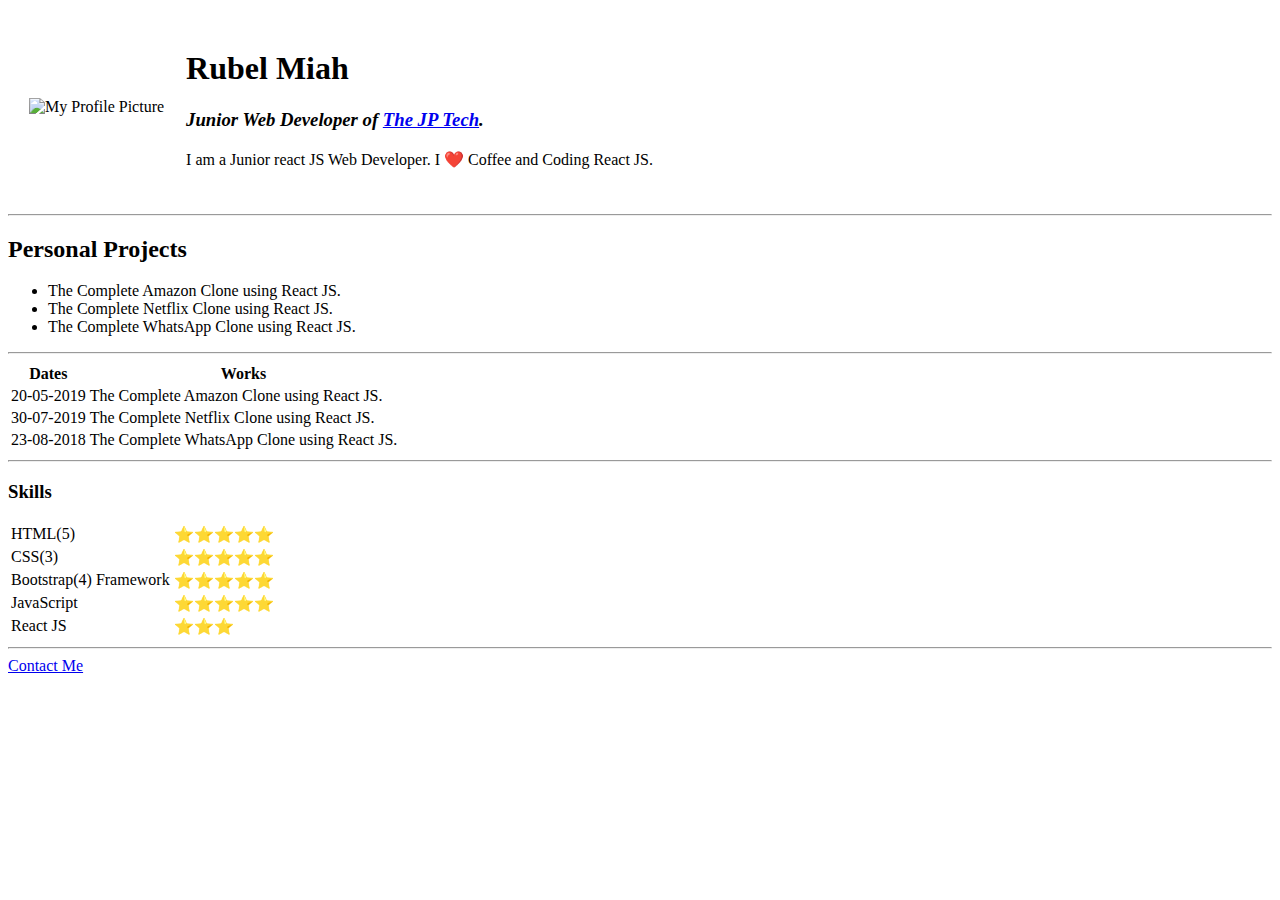
==== index.html @ 75da111e "Added initial CV website files" ====
<!DOCTYPE html>
<html lang="en">

<head>
    <meta charset="UTF-8">
    <meta name="viewport" content="width=device-width, initial-scale=1.0">
    <title>Rubel's Personal Site</title>
</head>

<body>
    <table cellspacing="20">
        <tr>
            <td><img src="https://fiverr-res.cloudinary.com/t_profile_original,q_auto,f_auto/attachments/profile/photo/ac4d8c9c44b011e72e71bcc5dc375f45-1598389032845/fe1710b2-6e19-4a75-9e1b-7a7e4301b862.png" alt="My Profile Picture"></td>
            <td>
                <h1>Rubel Miah</h1>
                <h3><i>Junior Web Developer of <a href="#">The JP Tech</a>.</i></h3>
                <p>I am a Junior react JS Web Developer. I ❤️ Coffee and Coding React JS.</p>
            </td>
        </tr>
    </table>

    <hr>
    <h2>Personal Projects</h2>
    <ul>
        <li>The Complete Amazon Clone using React JS.</li>
        <li>The Complete Netflix Clone using React JS.</li>
        <li>The Complete WhatsApp Clone using React JS.</li>
    </ul>

    <hr>

    <table>
        <thead>
            <tr>
                <th>Dates</th>
                <th>Works</th>
            </tr>
        </thead>
        <tbody>
            <tr>
                <td>20-05-2019</td>
                <td>The Complete Amazon Clone using React JS.</td>
            </tr>
            <tr>
                <td>30-07-2019</td>
                <td>The Complete Netflix Clone using React JS.</td>
            </tr>
            <tr>
                <td>23-08-2018</td>
                <td>The Complete WhatsApp Clone using React JS.</td>
            </tr> 
        </tbody>
    </table>
    <hr>
    <h3>Skills</h3>

    <table>
        <tr>
            <td>HTML(5)</td>
            <td>⭐⭐⭐⭐⭐</td>
        </tr>
        <tr>
            <td>CSS(3)</td>
            <td>⭐⭐⭐⭐⭐</td>
        </tr>
        <tr>
            <td>Bootstrap(4) Framework</td>
            <td>⭐⭐⭐⭐⭐</td>
        </tr>
        <tr>
            <td>JavaScript</td>
            <td>⭐⭐⭐⭐⭐</td>
        </tr>
        <tr>
            <td>React JS</td>
            <td>⭐⭐⭐</td>
        </tr>
    </table>

    <hr>
    <a href="contact.html">Contact Me</a>


</body>

</html>
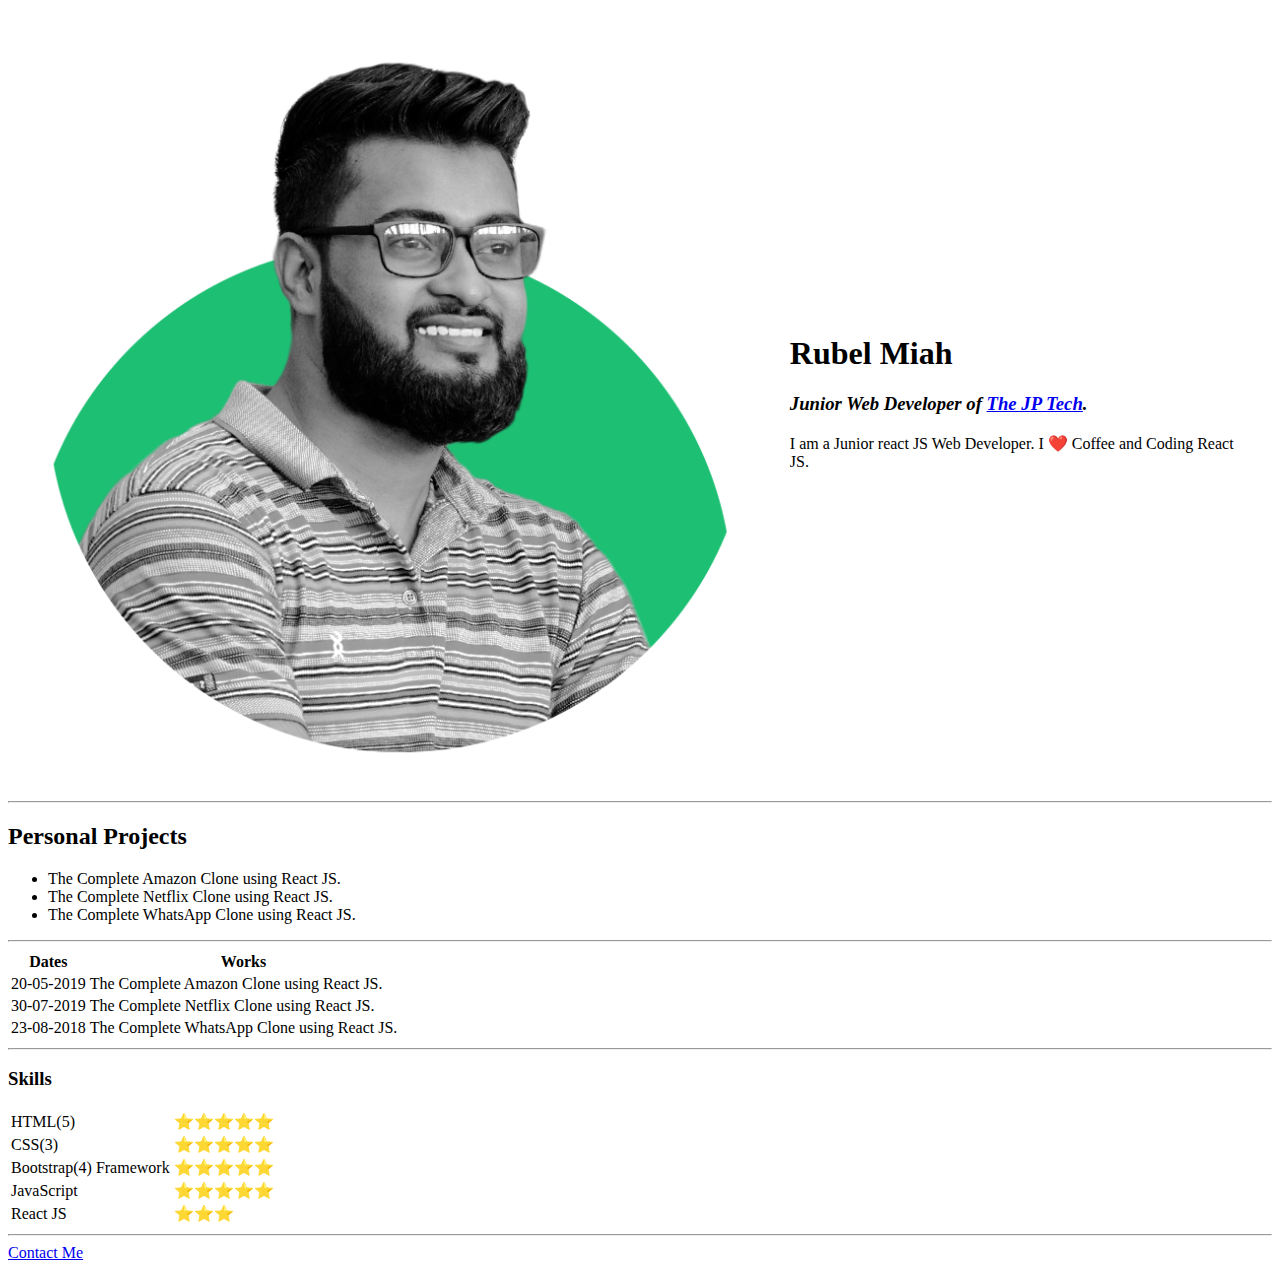
==== commit 948ee1fe: "Update index.html" ====
--- a/index.html
+++ b/index.html
@@ -10,7 +10,7 @@
 <body>
     <table cellspacing="20">
         <tr>
-            <td><img src="https://fiverr-res.cloudinary.com/t_profile_original,q_auto,f_auto/attachments/profile/photo/ac4d8c9c44b011e72e71bcc5dc375f45-1598389032845/fe1710b2-6e19-4a75-9e1b-7a7e4301b862.png" alt="My Profile Picture"></td>
+            <td><img src="rubel.png" alt="My Profile Picture" style="width: 100%;"></td>
             <td>
                 <h1>Rubel Miah</h1>
                 <h3><i>Junior Web Developer of <a href="#">The JP Tech</a>.</i></h3>
@@ -83,4 +83,4 @@
 
 </body>
 
-</html>+</html>
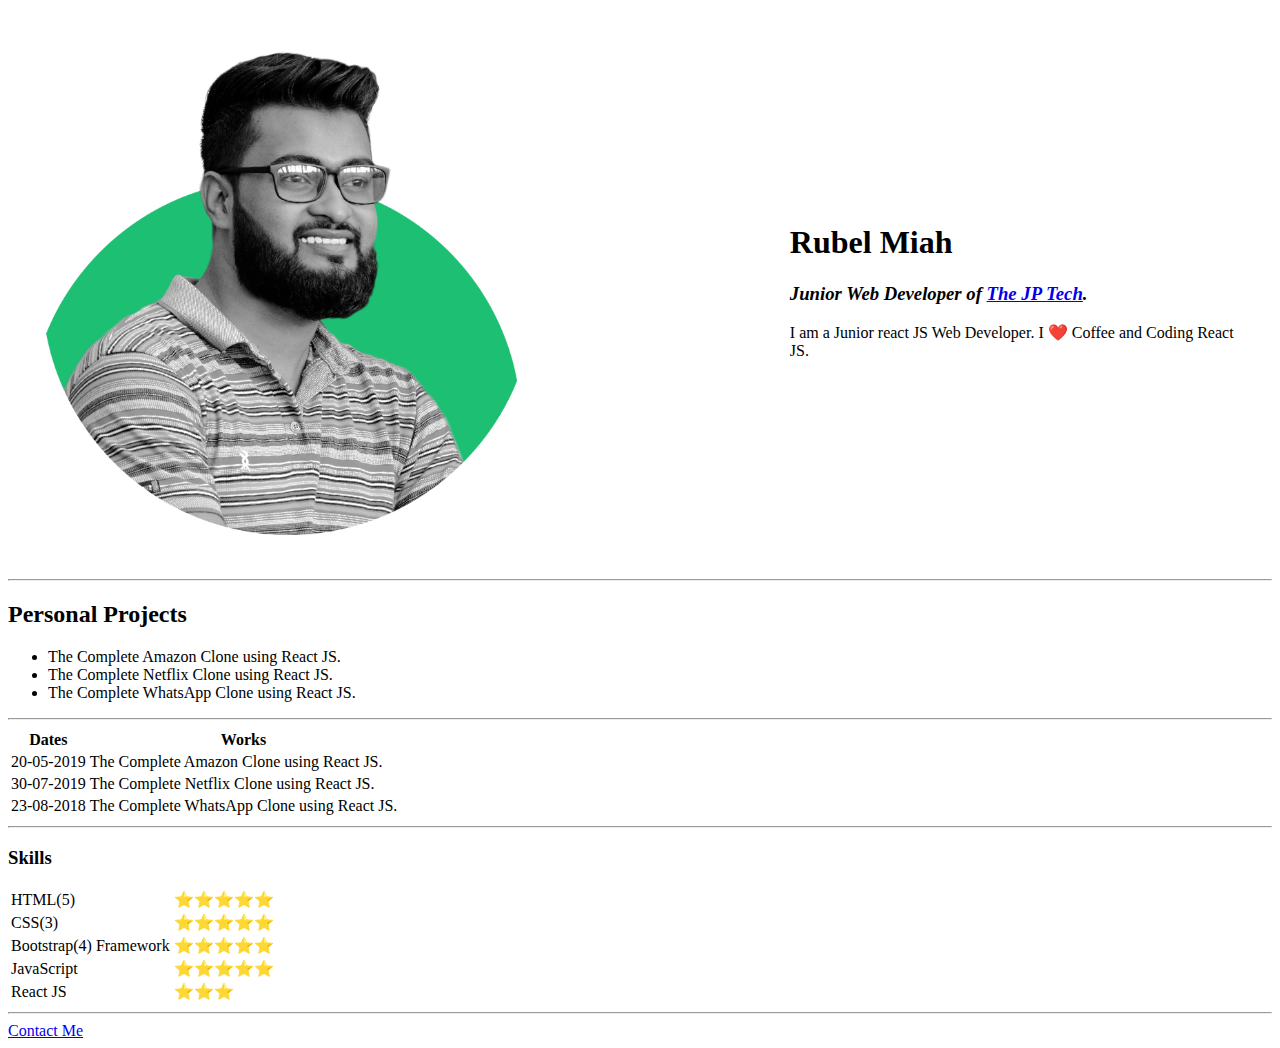
==== commit 08ef9dc5: "Update index.html" ====
--- a/index.html
+++ b/index.html
@@ -10,7 +10,7 @@
 <body>
     <table cellspacing="20">
         <tr>
-            <td><img src="rubel.png" alt="My Profile Picture" style="width: 100%;"></td>
+            <td><img src="rubel.png" alt="My Profile Picture" style="width: 70%;"></td>
             <td>
                 <h1>Rubel Miah</h1>
                 <h3><i>Junior Web Developer of <a href="#">The JP Tech</a>.</i></h3>
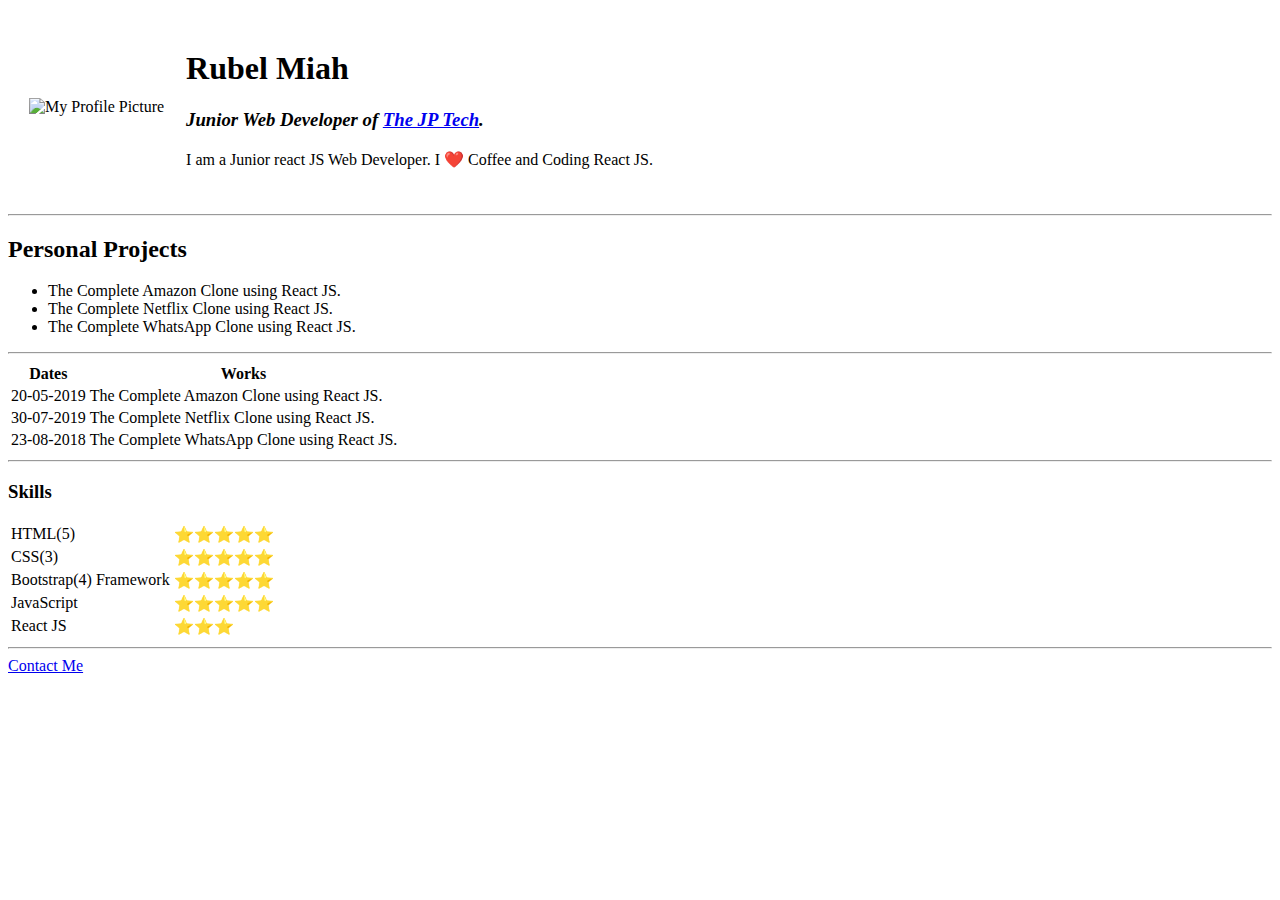
==== commit 125e8536: "Update index.html" ====
--- a/index.html
+++ b/index.html
@@ -10,8 +10,8 @@
 <body>
     <table cellspacing="20">
         <tr>
-            <td><img src="rubel.png" alt="My Profile Picture" style="width: 70%;"></td>
-            <td>
+            <td><img src="https://fiverr-res.cloudinary.com/t_profile_original,q_auto,f_auto/attachments/profile/photo/ac4d8c9c44b011e72e71bcc5dc375f45-1598389032845/fe1710b2-6e19-4a75-9e1b-7a7e4301b862.png" alt="My Profile Picture"></td>
+            <td style="pa">
                 <h1>Rubel Miah</h1>
                 <h3><i>Junior Web Developer of <a href="#">The JP Tech</a>.</i></h3>
                 <p>I am a Junior react JS Web Developer. I ❤️ Coffee and Coding React JS.</p>
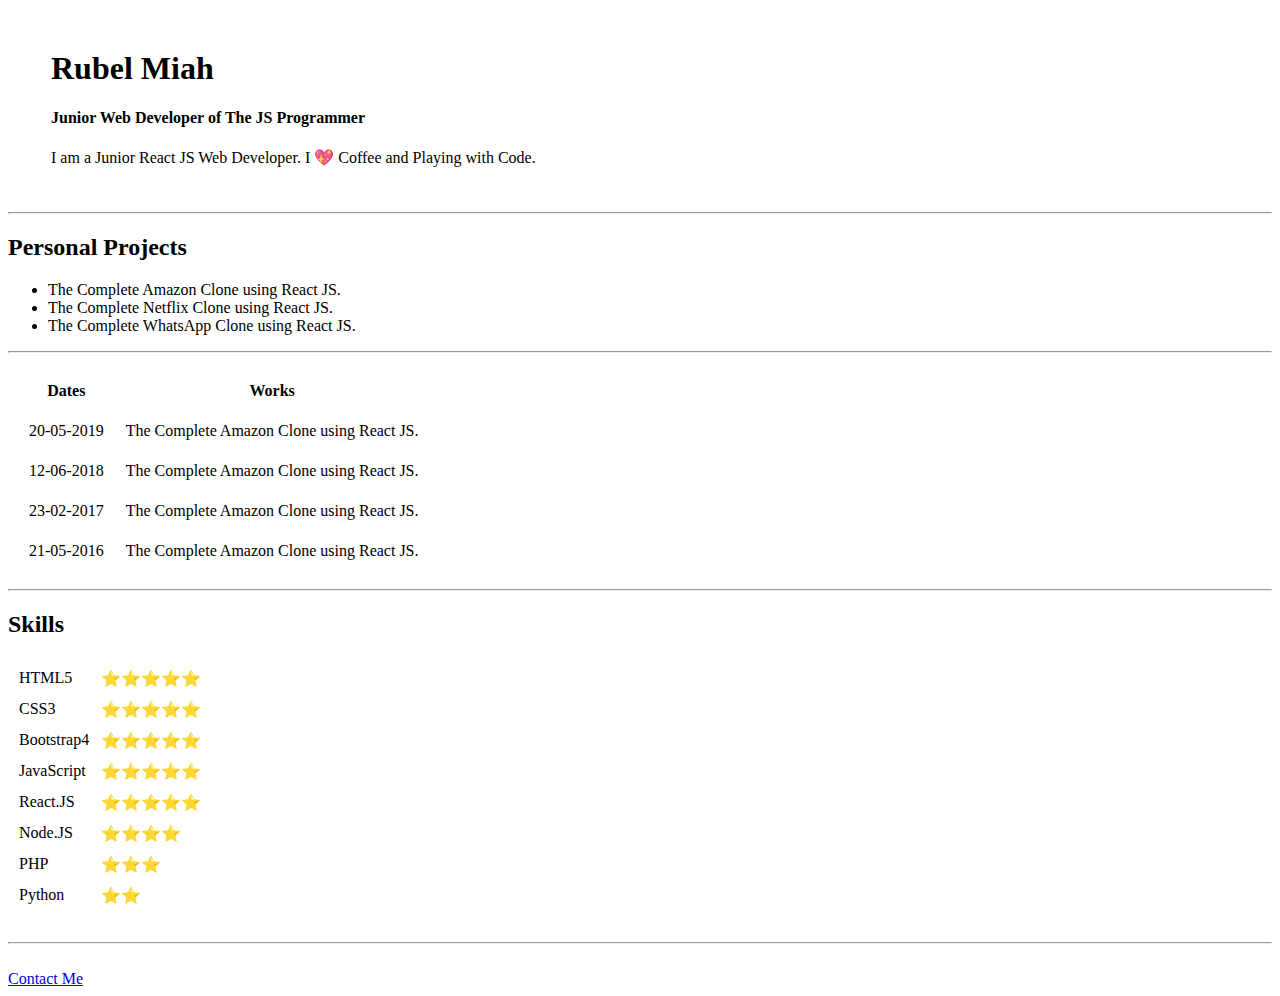
==== commit 5b7f27d1: "Update index.html" ====
--- a/index.html
+++ b/index.html
@@ -1,85 +1,104 @@
 <!DOCTYPE html>
-<html lang="en">
+<html lang="en" dir="ltr">
 
 <head>
-    <meta charset="UTF-8">
-    <meta name="viewport" content="width=device-width, initial-scale=1.0">
-    <title>Rubel's Personal Site</title>
+  <meta charset="utf-8">
+  <title>Rubel's Personal Site</title>
+  <link rel="stylesheet" href="css/styles.css">
 </head>
 
 <body>
-    <table cellspacing="20">
-        <tr>
-            <td><img src="https://fiverr-res.cloudinary.com/t_profile_original,q_auto,f_auto/attachments/profile/photo/ac4d8c9c44b011e72e71bcc5dc375f45-1598389032845/fe1710b2-6e19-4a75-9e1b-7a7e4301b862.png" alt="My Profile Picture"></td>
-            <td style="pa">
-                <h1>Rubel Miah</h1>
-                <h3><i>Junior Web Developer of <a href="#">The JP Tech</a>.</i></h3>
-                <p>I am a Junior react JS Web Developer. I ❤️ Coffee and Coding React JS.</p>
-            </td>
-        </tr>
-    </table>
+  <table cellspacing="20">
+    <td>
+      <img
+        src="https://fiverr-res.cloudinary.com/t_profile_original,q_auto,f_auto/attachments/profile/photo/ac4d8c9c44b011e72e71bcc5dc375f45-1598389032845/fe1710b2-6e19-4a75-9e1b-7a7e4301b862.png"
+        alt="">
+    </td>
+    <td>
+      <h1>Rubel Miah</h1>
+      <h4>Junior Web Developer of The JS Programmer</h4>
+      <p>I am a Junior React JS Web Developer. I 💖 Coffee and Playing with Code.</p>
+    </td>
+  </table>
 
-    <hr>
-    <h2>Personal Projects</h2>
-    <ul>
-        <li>The Complete Amazon Clone using React JS.</li>
-        <li>The Complete Netflix Clone using React JS.</li>
-        <li>The Complete WhatsApp Clone using React JS.</li>
-    </ul>
+  <hr>
 
-    <hr>
+  <h2>Personal Projects</h2>
+  <ul>
+    <li>The Complete Amazon Clone using React JS.</li>
+    <li>The Complete Netflix Clone using React JS.</li>
+    <li>The Complete WhatsApp Clone using React JS.</li>
+  </ul>
 
-    <table>
-        <thead>
-            <tr>
-                <th>Dates</th>
-                <th>Works</th>
-            </tr>
-        </thead>
-        <tbody>
-            <tr>
-                <td>20-05-2019</td>
-                <td>The Complete Amazon Clone using React JS.</td>
-            </tr>
-            <tr>
-                <td>30-07-2019</td>
-                <td>The Complete Netflix Clone using React JS.</td>
-            </tr>
-            <tr>
-                <td>23-08-2018</td>
-                <td>The Complete WhatsApp Clone using React JS.</td>
-            </tr> 
-        </tbody>
-    </table>
-    <hr>
-    <h3>Skills</h3>
+  <hr>
 
-    <table>
-        <tr>
-            <td>HTML(5)</td>
-            <td>⭐⭐⭐⭐⭐</td>
-        </tr>
-        <tr>
-            <td>CSS(3)</td>
-            <td>⭐⭐⭐⭐⭐</td>
-        </tr>
-        <tr>
-            <td>Bootstrap(4) Framework</td>
-            <td>⭐⭐⭐⭐⭐</td>
-        </tr>
-        <tr>
-            <td>JavaScript</td>
-            <td>⭐⭐⭐⭐⭐</td>
-        </tr>
-        <tr>
-            <td>React JS</td>
-            <td>⭐⭐⭐</td>
-        </tr>
-    </table>
+  <table cellspacing="20">
+    <tr>
+      <th>Dates</th>
+      <th>Works</th>
+    </tr>
+    <tr>
+      <td>20-05-2019</td>
+      <td>The Complete Amazon Clone using React JS.</td>
+    </tr>
+    <tr>
+      <td>12-06-2018</td>
+      <td>The Complete Amazon Clone using React JS.</td>
+    </tr>
+    <tr>
+      <td>23-02-2017</td>
+      <td>The Complete Amazon Clone using React JS.</td>
+    </tr>
+    <tr>
+      <td>21-05-2016</td>
+      <td>The Complete Amazon Clone using React JS.</td>
+    </tr>
+  </table>
 
-    <hr>
-    <a href="contact.html">Contact Me</a>
+  <hr>
 
+  <h2>Skills</h2>
+
+  <table cellspacing="10">
+    <tbody>
+      <tr>
+        <td>HTML5</td>
+        <td>⭐⭐⭐⭐⭐</td>
+      </tr>
+      <tr>
+        <td>CSS3</td>
+        <td>⭐⭐⭐⭐⭐</td>
+      </tr>
+      <tr>
+        <td>Bootstrap4</td>
+        <td>⭐⭐⭐⭐⭐</td>
+      </tr>
+      <tr>
+        <td>JavaScript</td>
+        <td>⭐⭐⭐⭐⭐</td>
+      </tr>
+      <tr>
+        <td>React.JS</td>
+        <td>⭐⭐⭐⭐⭐</td>
+      </tr>
+      <tr>
+        <td>Node.JS</td>
+        <td>⭐⭐⭐⭐</td>
+      </tr>
+      <tr>
+        <td>PHP</td>
+        <td>⭐⭐⭐</td>
+      </tr>
+      <tr>
+        <td>Python</td>
+        <td>⭐⭐</td>
+      </tr>
+    </tbody>
+  </table><br>
+
+  <hr><br>
+
+  <a href="contact.html">Contact Me</a>
 
 </body>
 
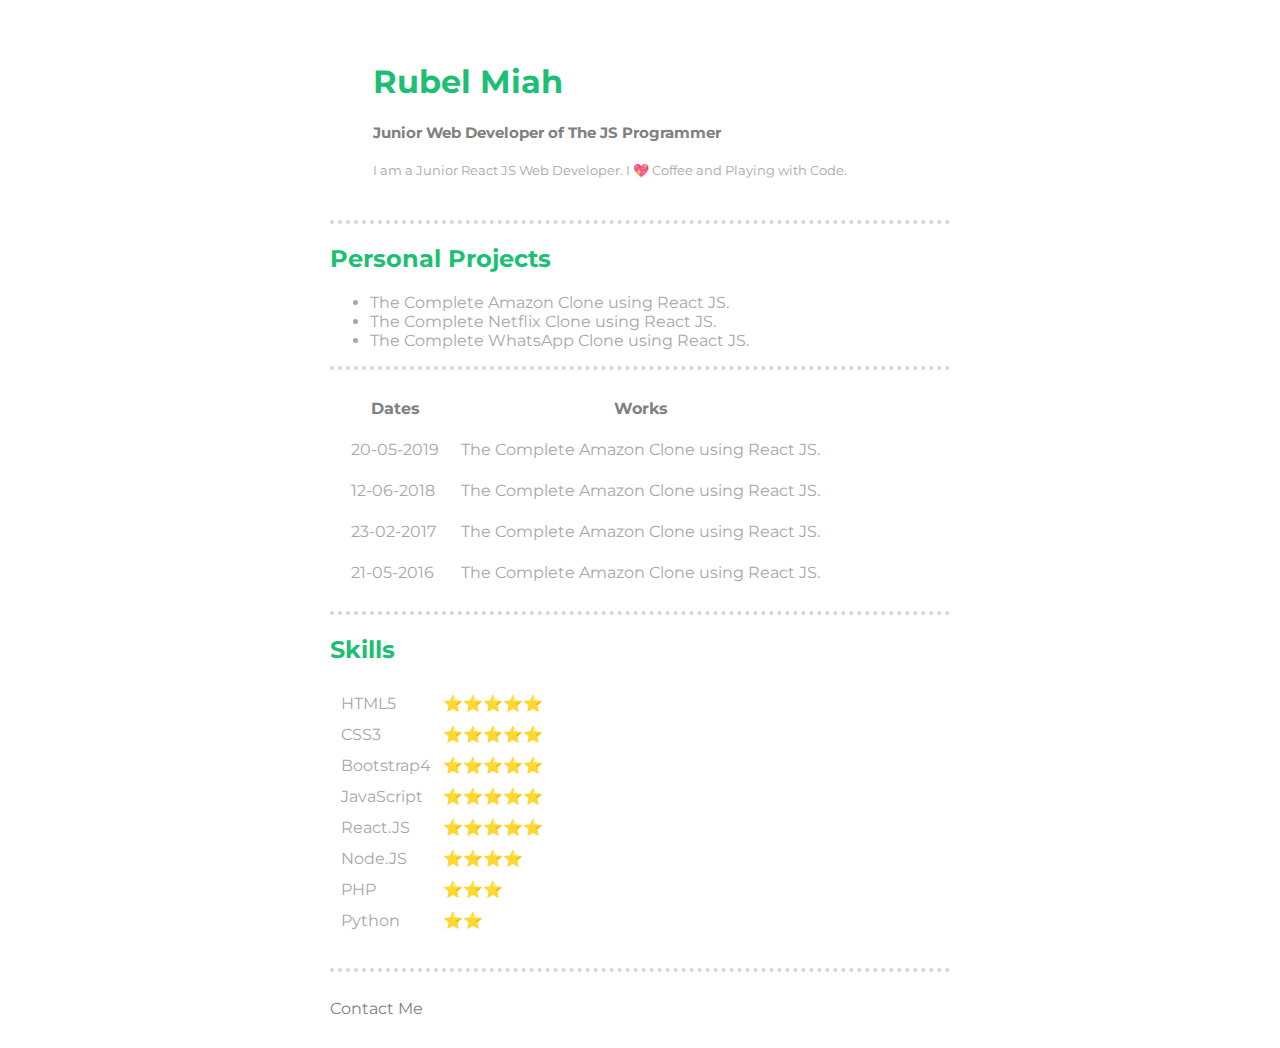
==== commit 29254d61: "Update index.html" ====
--- a/index.html
+++ b/index.html
@@ -4,7 +4,7 @@
 <head>
   <meta charset="utf-8">
   <title>Rubel's Personal Site</title>
-  <link rel="stylesheet" href="css/styles.css">
+  <link rel="stylesheet" href="styles.css">
 </head>
 
 <body>
--- a/styles.css
+++ b/styles.css
@@ -0,0 +1,74 @@
+@import url('https://fonts.googleapis.com/css2?family=Montserrat');
+
+body {
+    background-color: #ffffff;
+    width: 620px;
+    margin: auto;
+    padding-top: 20px;
+    padding-bottom: 30px;
+    font-family: 'Montserrat', sans-serif;
+}
+
+h1,
+h2 {
+    color: #1DBF74;
+}
+
+h4 {
+    color: grey;
+    font-size: 15px;
+}
+
+ul li {
+    color: #a8a7a7;
+}
+
+th {
+    color: grey;
+}
+
+td {
+    color: #a8a7a7;
+}
+
+hr {
+    border-style: dotted none none;
+    border-color: #d8d5d5;
+    border-width: 4px;
+}
+
+p {
+    color: #a8a7a7;
+    font-size: 13px;
+}
+
+a {
+    color: grey;
+    text-decoration: none;
+}
+
+a:hover {
+    color: #1DBF74;
+}
+
+label {
+    color: grey;
+}
+
+button {
+    color: grey;
+    padding: 10px 20px;
+    margin-top: 10px;
+    border: 1px grey;
+    border-radius: 50px;
+    font-size: 13px;
+    letter-spacing: 1px;
+    transition: .4s;
+    cursor: pointer;
+}
+
+button:hover {
+    background-color: #1DBF74;
+    color: white;
+    transition: ease-in-out .4s;
+}